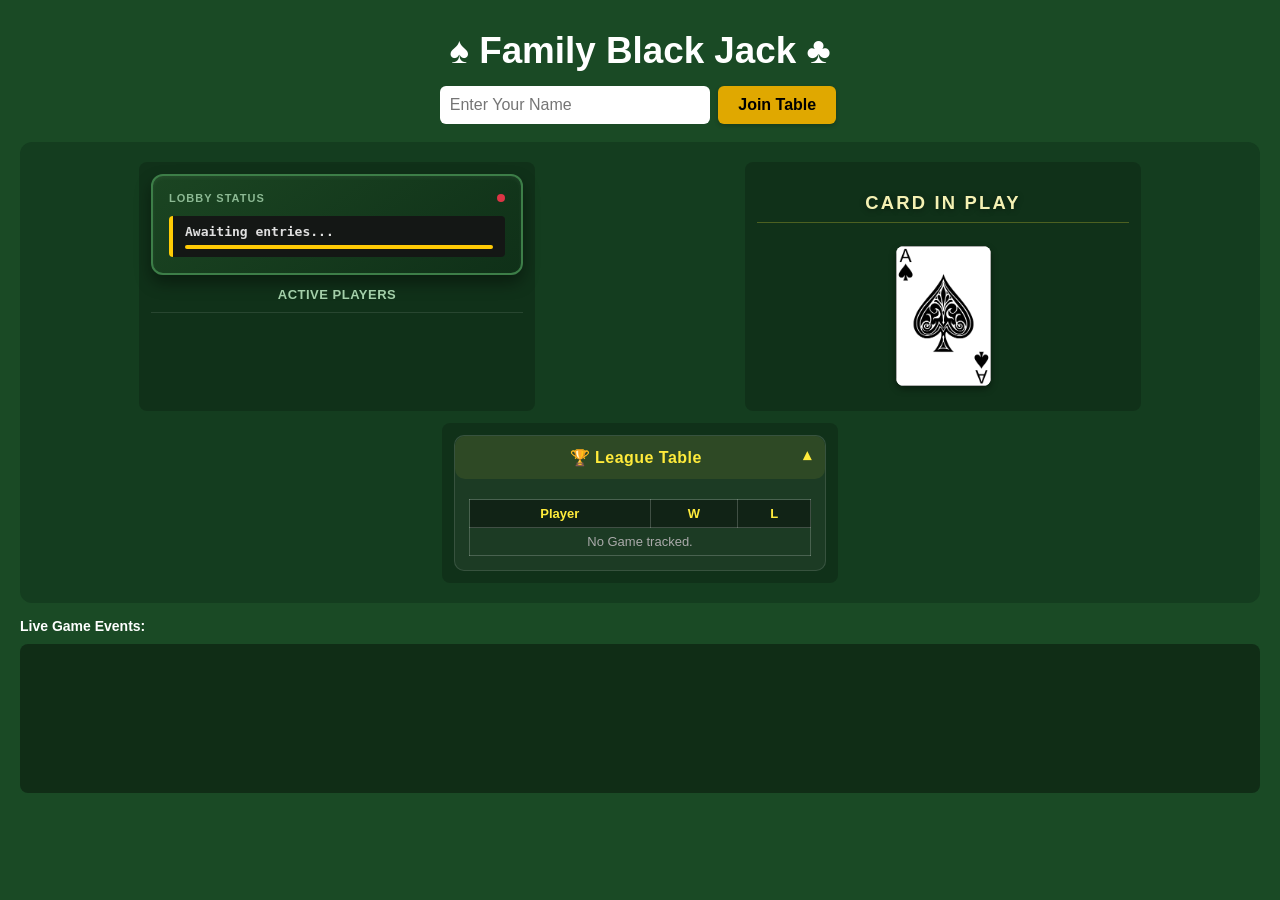
==== templates/index.html @ e38b6d1d "continuous demo mode" ====
<!DOCTYPE html>
<html lang="en">
<head>
    <meta charset="UTF-8">
    <meta name="viewport" content="width=device-width, initial-scale=1.0, maximum-scale=1.0, user-select=no">
    <title>Family Blackjack Multiplayer</title>
    
    <script src="/static/js/socket.io.min.js"></script>
    
    <link rel="stylesheet" href="/static/css/style.css">
    <style>
        body.not-joined button {
            display: none !important;
        }
        body.not-joined #setup-panel button {
            display: inline-block !important;
        }
        body.not-joined .hand-panel {
            display: none !important;
        }
    </style>
</head>
<body class="not-joined">

    <div id="toast-notification"></div>

    <h1>♠ Family Black Jack ♣
        <button id="logout-btn" onclick="logout()" style="display:none; font-size:12px; float:right; background:#b02a37; color:white; border:none; border-radius:4px; padding:6px 12px; cursor:pointer;">Logout</button>
        <button id="reset-btn" onclick="resetGame()" style="display:none; font-size:12px; float:right; background:#b02a37; color:white; border:none; border-radius:4px; padding:6px 12px; cursor:pointer;">Stop Game</button>
    </h1>
    
    <div id="setup-panel">
        <input type="text" id="username" placeholder="Enter Your Name">
        <button onclick="joinGame()">Join Table</button>
    </div>

    <div id="ace-modal" class="generic-modal">
        <div class="modal-content">
            <h2 style="color: #ffeb3b; margin-top: 0; font-size: 1.4rem;">🔮 Ace Played! Choose Suit:</h2>
            <button onclick="selectAceSuit('Hearts')" style="background:#d9534f; color:white;">♥ Hearts</button>
            <button onclick="selectAceSuit('Diamonds')" style="background:#f0ad4e; color:white;">♦ Diamonds</button>
            <button onclick="selectAceSuit('Clubs')" style="background:#292b2c; color:white;">♣ Clubs</button>
            <button onclick="selectAceSuit('Spades')" style="background:#0275d8; color:white;">♠ Spades</button>
        </div>
    </div>

    <div id="game-over-modal" class="generic-modal">
        <div class="modal-content" style="border-color: #e0a800;">
            <h1 style="color: #ffeb3b; margin-top: 0; font-size: 24px;">🏆 MATCH OVER! 🏆</h1>
            <p id="game-over-text" style="font-size: 16px; margin: 15px 0; font-weight: bold;"></p>
            <button onclick="closeGameOverModal()" style="width:100%;">Back to Game!</button>
        </div>
    </div>

    <div id="personal-penalty-alert">
        <h3 style="margin: 0 0 5px 0;">🚨 INCOMING PENALTY ATTACK! 🚨</h3>
        <p id="penalty-alert-text" style="font-size: 15px; margin: 0;"></p>
    </div>

    <div id="table">
        <div class="table-panel">
    <div class="status-dashboard">
        <div class="status-row">
            <span style="font-size: 11px; text-transform: uppercase; letter-spacing: 1px; color: #8cb993; font-weight: bold;">Lobby Status</span>
            <span id="game-status-dot" style="width: 8px; height: 8px; background: #dc3545; border-radius: 50%; display: inline-block;"></span>
        </div>
        
        <div id="turn-badge-container" class="turn-badge">
            <div style="display: flex; justify-content: space-between; font-weight: bold;">
                <span id="turn-message">Awaiting entries...</span>
            </div>
            <div class="timer-track">
                <div id="turn-timer" class="timer-bar" style="width: 100%;"></div>
            </div>
        </div>

        <div id="battle-strike-banner" class="battle-banner">
            <span class="ammo-count" id="battle-ammo-value">+0</span>
            <div>
                <div style="text-transform: uppercase; font-size: 10px; letter-spacing: 0.5px; opacity: 0.8;">Active Strike Damage Stack</div>
                <div id="battle-type-text" style="font-size: 12px;">Defend immediately!</div>
            </div>
        </div>
    </div>
    
    <h4 style="margin: 10px 0 6px 0; font-size: 13px; text-transform: uppercase; letter-spacing: 0.5px; color: #a3cfa9;">Active Players</h4>
    <div id="player-list-box"></div>
    
    <div class="lobby-actions" id="lobby-controls">
        <button onclick="startGame()" style="width: 100%; margin: 4px 0;">Start Game</button>
        <button onclick="startDemo()" id="start-demo-btn" style="width: 100%; margin: 4px 0; background: #17a2b8; color: white;">🤖 Demo 🤖</button>
        <button onclick="stopDemo()" id="stop-demo-btn" style="width: 100%; margin: 4px 0; background: #fd7e14; color: white; display: none;">🤖 Finish Demo 🤖</button>
    </div>
</div>

        <div class="table-panel">
            <h3 class="panel-heading">Card in Play</h3>
            <div class="discard-wrapper">
                <div id="top-card" class="card image-card">
                    <img class="card-img" src="/static/images/ace_of_spades.png" class="card-img" alt="Top Card">
                </div>
            </div>
            <p id="active-suit-indicator" style="font-weight: bold; margin-top: 5px; color: #ffeb3b; font-size: 14px;"></p>
        </div>

        <div class="table-panel hand-panel">
            <h3 class="panel-heading" style="margin: 5px 0;">Your Hand</h3>
            
            <div style="margin-bottom: 8px;">
                <button type="button" onclick="organizeHand('shuffle')" style="background: #4a544c; color: white; padding: 6px 12px; font-size: 12px; margin: 2px;">🎲 Randomise Hand</button>
                <button type="button" onclick="organizeHand('sort')" style="background: #2b5c8f; color: white; padding: 6px 12px; font-size: 12px; margin: 2px;">📊 Sort Hand</button>
            </div>

            <div id="my-hand"></div>
            
            <div style="margin-top: 5px;">
                <button onclick="playSelected()" id="play-btn" disabled>Play Card(s)</button>
                <button onclick="drawOrResolve()" id="action-draw-btn">Draw Card</button>
            </div>
            
            <div id="queen-actions" style="display:none; margin-top: 12px; background: rgba(0,0,0,0.2); padding: 8px; border-radius: 6px;">
                <p style="color: #ffeb3b; font-weight: bold; margin: 0 0 5px 0; font-size: 14px;">👑 Queen Cascade Dump Suit:</p>
                <button onclick="cascade('Hearts')" style="padding: 6px 12px; font-size: 13px;">♥</button>
                <button onclick="cascade('Diamonds')" style="padding: 6px 12px; font-size: 13px;">♦</button>
                <button onclick="cascade('Clubs')" style="padding: 6px 12px; font-size: 13px;">♣</button>
                <button onclick="cascade('Spades')" style="padding: 6px 12px; font-size: 13px;">♠</button>
            </div>
        </div>

        <div class="table-panel">
            <details class="league-details" open>
                <summary>🏆 League Table</summary>
                <div class="league-content">
                    <table class="league-table">
                        <thead>
                            <tr><th>Player</th><th>W</th><th>L</th></tr>
                        </thead>
                        <tbody id="league-rows">
                            <tr><td colspan="3" style="color: #aaa;">No Game tracked.</td></tr>
                        </tbody>
                    </table>
                </div>
            </details>
        </div>
    </div>

    <h4 style="text-align: left; margin: 15px 0 5px 0; font-size: 14px;">Live Game Events:</h4>
    <div id="game-log-box"></div>

    <script src="/static/js/game.js"></script>
</body>
</html>
---- static/css/style.css ----
/* Base Setup & Mobile-First Reset */
body { 
    font-family: 'Segoe UI', -apple-system, BlinkMacSystemFont, sans-serif; 
    background: #1a4a25; 
    color: white; 
    text-align: center; 
    margin: 0; 
    padding: 8px; 
    box-sizing: border-box;
    transition: transform 0.1s ease, background-color 0.3s ease;
}

/* The Magic Haptic Wobble Screen Shake Layer Effect */
.wobble-effect {
    animation: screenShake 0.4s ease-in-out;
    background-color: #3a1515 !important;
}

@keyframes screenShake {
    0% { transform: translate(0, 0) rotate(0deg); }
    15% { transform: translate(-6px, 4px) rotate(-1.5deg); }
    30% { transform: translate(5px, -3px) rotate(1.5deg); }
    45% { transform: translate(-4px, -2px) rotate(-1deg); }
    60% { transform: translate(4px, 3px) rotate(1deg); }
    75% { transform: translate(-2px, 1px) rotate(-0.5deg); }
    90% { transform: translate(2px, -1px) rotate(0.5deg); }
    100% { transform: translate(0, 0) rotate(0deg); }
}

h1 { font-size: 1.8rem; margin: 10px 0; }

#table { 
    display: flex; 
    flex-direction: column;
    flex-wrap: wrap;
    gap: 12px;
    margin: 10px 0; 
    background: #143d1f; 
    padding: 12px; 
    border-radius: 12px; 
}

.table-panel { 
    background: rgba(0,0,0,0.2); 
    padding: 12px; 
    border-radius: 8px; 
    width: 100%;
    box-sizing: border-box;
}

.hand-panel {
    width: 100%;
}

/* Player Rows & Nudges */
.player-row {
    display: flex;
    flex-direction: column;
    background: rgba(0, 0, 0, 0.15);
    margin: 6px 0;
    padding: 8px;
    border-radius: 6px;
    border-left: 4px solid transparent;
}
.player-row.active-turn { border-left-color: #ffeb3b; }
.player-meta { display: flex; justify-content: space-between; align-items: center; font-size: 14px; }
.nudge-tray { display: flex; gap: 6px; margin-top: 6px; background: rgba(0,0,0,0.2); padding: 4px; border-radius: 4px; justify-content: flex-start; }
.nudge-btn { background: transparent !important; box-shadow: none !important; padding: 2px 6px !important; margin: 0 !important; font-size: 16px !important; opacity: 0.8; transition: transform 0.1s ease; }
.nudge-btn:hover { transform: scale(1.3); opacity: 1; }

/* Player Avatars */
.player-avatar {
    font-size: 20px;
    vertical-align: middle;
    margin-right: 6px;
    display: inline-block;
    transition: transform 0.2s ease, filter 0.2s ease;
}
.player-avatar[onclick]:hover {
    transform: scale(1.3) rotate(8deg);
    filter: drop-shadow(0 0 5px rgba(255, 235, 59, 0.8));
}
.avatar-grid {
    display: grid;
    grid-template-columns: repeat(5, 1fr);
    gap: 10px;
    margin: 15px 0;
    padding: 5px;
}
.avatar-option {
    font-size: 32px;
    cursor: pointer;
    transition: transform 0.2s, background 0.2s;
    background: rgba(255, 255, 255, 0.05);
    border-radius: 8px;
    padding: 6px;
    text-align: center;
}
.avatar-option:hover {
    transform: scale(1.15);
    background: rgba(255, 255, 255, 0.2);
    box-shadow: 0 4px 8px rgba(0,0,0,0.3);
}

/* Spectator Hand View */
.spectator-hand-tray {
    flex-wrap: wrap;
    gap: 4px;
    margin-top: 8px;
    padding-top: 8px;
    border-top: 1px dashed rgba(255, 255, 255, 0.2);
}
.mini-card {
    background: white;
    color: black;
    border-radius: 4px;
    padding: 2px 4px;
    font-size: 11px;
    font-weight: 800;
    box-shadow: 0 1px 3px rgba(0,0,0,0.5);
}
.mini-card.red { color: #d9534f; }

/* 🃏 PLAYING CARD GRID LAYOUT ENGINE 🃏 */
.card { 
    display: inline-block; 
    position: relative; 
    width: 75px;
    height: 110px;
    background: white; 
    color: black; 
    border-radius: 8px; 
    margin: 3px;
    box-sizing: border-box;
    box-shadow: 0 3px 7px rgba(0,0,0,0.4);
    cursor: pointer; 
    flex-shrink: 0;
    
    /* Explicitly prefixed user-select engine properties */
    -webkit-user-select: none;  /* Mobile Safari / Chrome Webview */
    -moz-user-select: none;     /* Legacy Firefox */
    -ms-user-select: none;      /* IE/Edge Legacy */
    user-select: none;          /* Standard Modern CSS Engine Spec */
    
    display: inline-grid;
    grid-template-columns: 22px 1fr 22px;
    grid-template-rows: 24px 1fr 24px;
}

.card.image-card {
    display: inline-block;
    background: white;
    
}

.card-img {
    width: 100%;
    height: 100%;
    border-radius: 8px;
    display: block;
}

.card .pip-tl {
    grid-column: 1;
    grid-row: 1;
    text-align: center;
    font-size: 13px;
    font-weight: 800;
    line-height: 1.1;
    padding-top: 3px;
    padding-left: 2px;
}
.card .pip-br {
    grid-column: 3;
    grid-row: 3;
    text-align: center;
    font-size: 13px;
    font-weight: 800;
    line-height: 1.1;
    transform: rotate(180deg);
    padding-top: 3px;
    padding-left: 2px;
}
.card .suit-center {
    grid-column: 2;
    grid-row: 2;
    display: flex;
    align-items: center;
    justify-content: center;
    font-size: 28px;
}

.card.selected { 
    border-color: #ffeb3b; 
    background: #fffde7; 
    transform: translateY(-12px); 
}
.red { color: #d9534f; }

/* Selection Badges */
.badge { 
    display: none; 
    position: absolute; 
    top: -10px; 
    right: -10px; 
    background: #ffeb3b; 
    color: black; 
    border-radius: 50%; 
    width: 22px; 
    height: 22px; 
    font-size: 13px; 
    line-height: 22px; 
    text-align: center; 
    font-weight: bold;
    box-shadow: 0 2px 5px rgba(0,0,0,0.4); 
    z-index: 10;
}
.card.selected .badge { display: block; }

/* Table Discard Frame Scaling */
.discard-wrapper {
    display: flex;
    justify-content: center;
    align-items: center;
    padding: 10px 0;
}
.discard-wrapper .card {
    width: 95px;
    height: 140px;
    grid-template-columns: 26px 1fr 26px;
    grid-template-rows: 28px 1fr 28px;
    cursor: default;
}
.discard-wrapper .card .pip-tl, .discard-wrapper .card .pip-br { font-size: 16px; }
.discard-wrapper .card .suit-center { font-size: 38px; }

/* Buttons & Inputs */
.panel-heading {
    font-size: 1.15rem;
    letter-spacing: 0.12em;
    text-transform: uppercase;
    color: #f4f1b3;
    text-shadow: 0 1px 6px rgba(0,0,0,0.45);
    border-bottom: 1px solid rgba(255,235,59,0.25);
    padding-bottom: 8px;
    margin-bottom: 10px;
}

button { 
    background: #e0a800; 
    border: none; 
    padding: 12px 18px; 
    font-size: 15px; 
    font-weight: bold; 
    border-radius: 6px; 
    cursor: pointer; 
    margin: 4px; 
    color: black;
    box-shadow: 0 2px 4px rgba(0,0,0,0.2);
    -webkit-tap-highlight-color: transparent;
}
button:hover:not(:disabled) { background: #ffc107; }
button:disabled { background: #4a544c !important; color: #888 !important; cursor: not-allowed; opacity: 0.6; box-shadow: none; }

/* Joker Customization */
#joker-btn {
    background: #9c27b0;
    color: white;
}
#joker-btn:hover:not(:disabled) {
    background: #ba68c8;
}
#joker-btn:disabled {
    background: #4a544c !important;
}

.joker-flash {
    animation: jokerScreen 1s ease-in-out 1;
}
@keyframes jokerScreen {
    0% { box-shadow: none; }
    20% { box-shadow: inset 0 0 80px rgba(156, 39, 176, 0.6); }
    100% { box-shadow: none; }
}

#setup-panel input { padding: 10px; font-size: 16px; border-radius: 6px; border: none; width: 70%; max-width: 250px; margin-bottom: 8px; }

/* Hand Container Scrolling Tray */
#hand-container { margin-top: 15px; padding: 12px; background: rgba(0,0,0,0.3); border-radius: 12px; border: 1px solid rgba(255,255,255,0.1); }
#my-hand { display: flex; overflow-x: auto; overflow-y: hidden; padding: 21px 5px; gap: 2px; justify-content: flex-start; scroll-behavior: smooth; -webkit-overflow-scrolling: touch; }
#my-hand::-webkit-scrollbar { height: 6px; }
#my-hand::-webkit-scrollbar-track { background: rgba(0,0,0,0.1); border-radius: 10px;}
#my-hand::-webkit-scrollbar-thumb { background: rgba(255,255,255,0.2); border-radius: 10px; }

.lobby-actions { margin-top: 10px; border-top: 1px solid rgba(255,255,255,0.1); padding-top: 10px; }
.last-card-warning { color: #ff3b30; font-weight: bold; animation: blinker 1s linear infinite; }
@keyframes blinker { 50% { opacity: 0; } }

/* Last-card icon next to player names */
.last-card-icon {
    display: inline-block;
    margin-left: 8px;
    background: #ff3b30;
    color: white;
    padding: 3px 6px;
    border-radius: 12px;
    font-weight: 900;
    font-size: 12px;
    line-height: 1;
    box-shadow: 0 2px 6px rgba(0,0,0,0.4);
    animation: lastPulse 1s ease-in-out infinite;
}

@keyframes lastPulse {
    0% { transform: scale(1); opacity: 1; }
    50% { transform: scale(1.12); opacity: 0.4; }
    100% { transform: scale(1); opacity: 1; }
}

/* Penalty visual indicators */
.penalty-indicator {
    display: inline-block;
    margin-left: 8px;
    background: linear-gradient(90deg,#ff7043,#d32f2f);
    color: white;
    padding: 4px 8px;
    border-radius: 12px;
    font-weight: 800;
    font-size: 12px;
    box-shadow: 0 4px 12px rgba(211,47,47,0.35), inset 0 -2px 6px rgba(0,0,0,0.2);
    animation: penaltyPulse 1s ease-in-out infinite;
}

@keyframes penaltyPulse {
    0% { transform: translateY(0) scale(1); opacity: 1; }
    50% { transform: translateY(-3px) scale(1.05); opacity: 0.6; }
    100% { transform: translateY(0) scale(1); opacity: 1; }
}

.player-row.penalty-target {
    border-left-color: #ff5252 !important;
    box-shadow: 0 4px 18px rgba(255,82,82,0.12);
    background: linear-gradient(90deg, rgba(255,82,82,0.03), rgba(0,0,0,0.12));
}

/* Brief screen flash when you receive a penalty */
.penalty-flash {
    animation: penaltyScreen 0.9s ease-in-out 1;
}

.league-details {
    background: rgba(255,255,255,0.05);
    border: 1px solid rgba(255,255,255,0.12);
    border-radius: 10px;
    padding: 0;
}

.league-details summary {
    list-style: none;
    cursor: pointer;
    padding: 12px 14px;
    font-size: 1rem;
    font-weight: 800;
    letter-spacing: 0.03em;
    background: rgba(255,235,59,0.08);
    color: #ffeb3b;
    border-radius: 10px;
    margin: 0;
}

.league-details summary::-webkit-details-marker {
    display: none;
}

.league-details summary::after {
    content: '▾';
    float: right;
    transition: transform 0.2s ease;
}

.league-details[open] summary::after {
    transform: rotate(180deg);
}

.league-content {
    padding: 12px 14px 14px;
}

.league-details:not([open]) .league-content {
    display: none;
}
@keyframes penaltyScreen {
    0% { box-shadow: none; }
    20% { box-shadow: inset 0 0 60px rgba(255,82,82,0.22); }
    100% { box-shadow: none; }
}

/* Flash animation when receiving cards */
.hand-receive-flash {
    animation: receiveFlash 0.9s ease-in-out 1;
}
@keyframes receiveFlash {
    0% { box-shadow: none; transform: translateY(0); }
    30% { box-shadow: 0 0 30px rgba(0,200,255,0.12) inset; transform: translateY(-6px); }
    100% { box-shadow: none; transform: translateY(0); }
}

/* Floating mini-card animation for received cards */
.floating-card {
    position: fixed;
    width: 44px;
    height: 64px;
    background: white;
    color: black;
    border-radius: 6px;
    box-shadow: 0 6px 18px rgba(0,0,0,0.35);
    display: flex;
    align-items: center;
    justify-content: center;
    font-weight: 800;
    z-index: 3000;
    transform-origin: center center;
    transition: transform 700ms cubic-bezier(.2,.9,.2,1), opacity 700ms ease-in;
}
.floating-card.small { width: 36px; height: 52px; font-size: 12px; }
.floating-card.fade-out { opacity: 0; }
.floating-count {
    position: absolute;
    bottom: -10px;
    right: -8px;
    background: rgba(0,0,0,0.8);
    color: #fff;
    padding: 2px 6px;
    border-radius: 10px;
    font-size: 11px;
    font-weight: 900;
}

#personal-penalty-alert { display: none; background: #7c1515; border: 2px dashed #ff3b30; border-radius: 10px; padding: 12px; margin: 10px auto; max-width: 600px; }
#game-log-box { background: rgba(0,0,0,0.4); text-align: left; max-width: 100%; margin: 10px auto; padding: 12px; border-radius: 8px; height: 90px; overflow-y: auto; font-family: monospace; font-size: 12px; }

/* Modals & Overlays */
.generic-modal { display: none; position: fixed; top: 0; left: 0; width: 100%; height: 100%; background: rgba(0,0,0,0.85); z-index: 1000; justify-content: center; align-items: center; padding: 15px; box-sizing: border-box; }
.modal-content { background: #143d1f; border: 3px solid #ffeb3b; padding: 20px; border-radius: 12px; text-align: center; box-shadow: 0 5px 15px rgba(0,0,0,0.5); max-width: 400px; width: 100%; }

#toast-notification { visibility: hidden; min-width: 250px; background-color: #7c1515; color: #fff; text-align: center; border: 2px solid #ff3b30; border-radius: 8px; padding: 12px; position: fixed; z-index: 2000; left: 50%; top: -50px; transform: translateX(-50%); font-weight: bold; box-shadow: 0 4px 12px rgba(0,0,0,0.5); opacity: 0; transition: opacity 0.3s, top 0.3s; width: 80%; max-width: 340px; }
#toast-notification.show { visibility: visible; opacity: 1; top: 15px; }

.league-table { width: 100%; border-collapse: collapse; margin-top: 8px; font-size: 13px; }
.league-table th, .league-table td { border: 1px solid rgba(255,255,255,0.2); padding: 6px; text-align: center; }
.league-table th { background: rgba(0,0,0,0.4); color: #ffeb3b; }

/* Desktop Responsiveness */
@media (min-width: 768px) {
    body { padding: 20px; }
    h1 { font-size: 2.3rem; }
    #table { flex-direction: row; justify-content: space-around; padding: 20px; }
    .table-panel { width: 33%; min-width: 260px; }
    .hand-panel { width: 100%; min-width: auto; order: 4; }
    #my-hand { justify-content: center; overflow-x: visible; flex-wrap: wrap; }
    button { padding: 10px 20px; font-size: 16px; }
    #game-log-box { height: 125px; }
}

/* --- PREMIUM MATCH STATUS COMPONENT --- */
.status-dashboard {
    background: linear-gradient(145deg, #1b4522, #0f3018);
    border: 2px solid #3d7e48;
    box-shadow: inset 0 2px 4px rgba(255,255,255,0.05), 0 8px 16px rgba(0,0,0,0.4);
    border-radius: 12px;
    padding: 16px;
    margin-bottom: 12px;
    text-align: left;
}

.status-row {
    display: flex;
    justify-content: space-between;
    align-items: center;
    margin-bottom: 12px;
}

.turn-badge {
    background: #141715;
    border-left: 4px solid #ffcb05;
    padding: 8px 12px;
    border-radius: 4px;
    font-size: 13px;
    font-family: monospace;
    color: #e0e0e0;
    width: 100%;
    box-sizing: border-box;
}

.turn-badge.my-turn {
    border-left-color: #00ff66;
    background: linear-gradient(90deg, #102a18, #141715);
    box-shadow: 0 0 10px rgba(0, 255, 102, 0.2);
}

/* Battle Alert Banner for Stacking Penalties */
.battle-banner {
    display: none;
    background: linear-gradient(45deg, #7a1515, #b71c1c);
    border: 1px solid #ff5252;
    border-radius: 6px;
    padding: 10px;
    color: white;
    font-weight: bold;
    font-size: 13px;
    align-items: center;
    gap: 10px;
    margin-top: 8px;
    box-shadow: 0 4px 10px rgba(183, 28, 28, 0.4);
    animation: pulseGlow 1.5s infinite alternate;
}

#active-suit-indicator {
    display: none; /* Hidden by default; shown only when game is started */
}

@keyframes pulseGlow {
    0% { box-shadow: 0 4px 10px rgba(183, 28, 28, 0.3); }
    100% { box-shadow: 0 4px 18px rgba(255, 82, 82, 0.6); }
}

.battle-banner .ammo-count {
    background: #ffffff;
    color: #b71c1c;
    border-radius: 4px;
    padding: 2px 8px;
    font-size: 16px;
    font-weight: 900;
}

/* Subtle Animated Turn Timer bar placeholder */
.timer-track {
    width: 100%;
    background: rgba(255,255,255,0.1);
    height: 4px;
    border-radius: 2px;
    margin-top: 6px;
    overflow: hidden;
}
.timer-bar {
    width: 100%;
    height: 100%;
    background: #ffcb05;
    transition: width 0.3s ease;
}
.turn-badge.my-turn .timer-bar {
    background: #00ff66;
}

/* Fun Awards Panel Animations */
@keyframes awardPopIn {
    0% {
        opacity: 0;
        transform: translateY(20px) scale(0.9);
    }
    100% {
        opacity: 1;
        transform: translateY(0) scale(1);
    }
}

.awards-section {
    /* Main panel pops in first */
    animation: awardPopIn 0.6s cubic-bezier(0.175, 0.885, 0.32, 1.275) forwards;
    box-shadow: 0 4px 15px rgba(0, 0, 0, 0.25);
    border: 1px solid rgba(255, 215, 0, 0.4); /* subtle gold border */
}

/* Ensure the child div elements start hidden for the staggered animation */
.awards-section > div {
    opacity: 0;
    animation: awardPopIn 0.5s ease-out forwards;
}

/* Stagger the entrance of each individual award line */
.awards-section > div:nth-child(2) { animation-delay: 0.3s; }
.awards-section > div:nth-child(3) { animation-delay: 0.6s; }
.awards-section > div:nth-child(4) { animation-delay: 0.9s; }
.awards-section > div:nth-child(5) { animation-delay: 1.2s; }
.awards-section > div:nth-child(6) { animation-delay: 1.5s; }
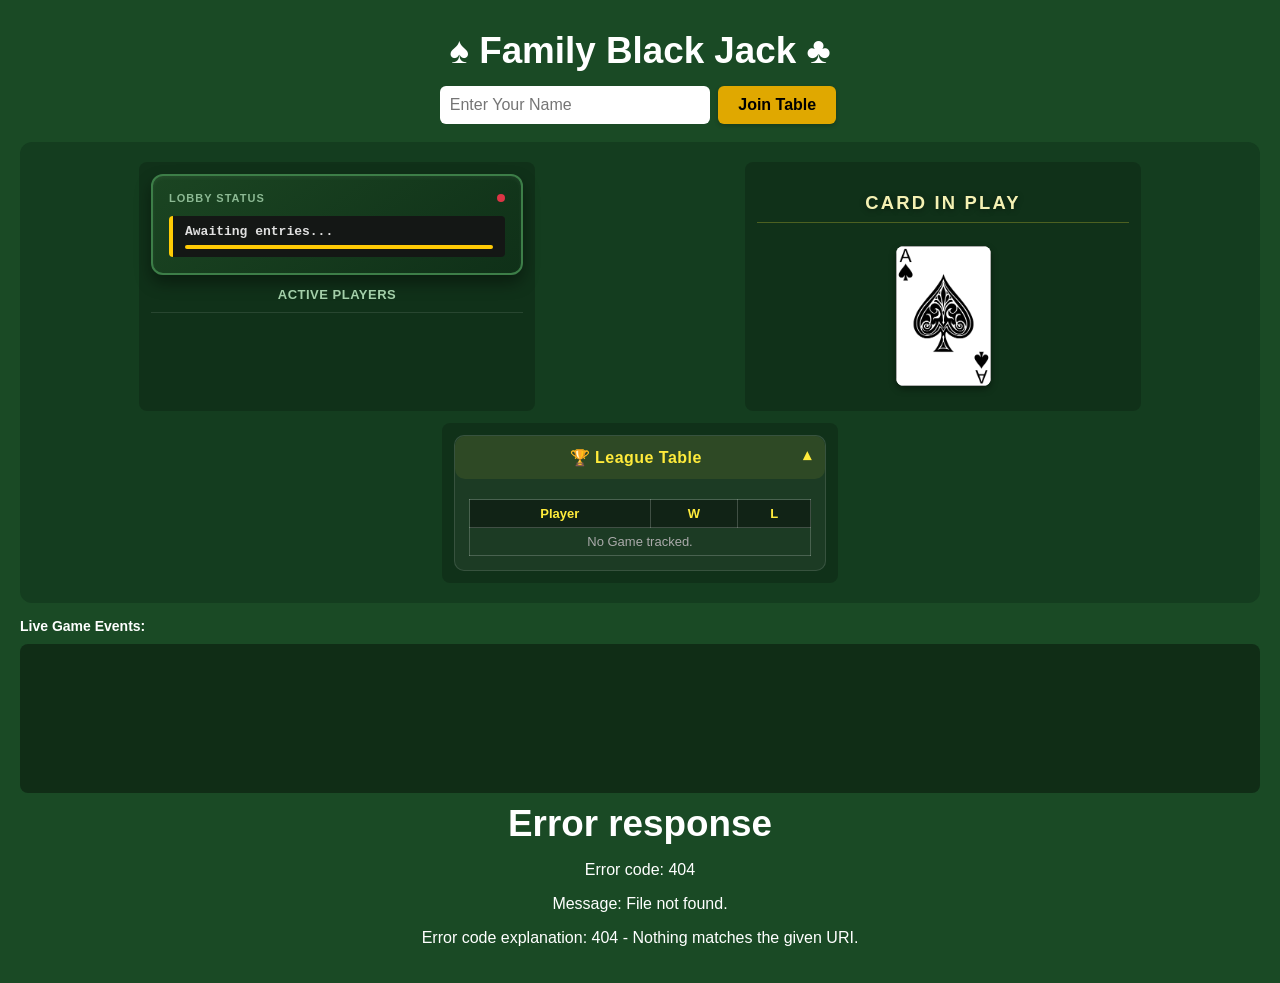
==== commit 45794e1f: "Refactor html templates" ====
--- a/templates/index.html
+++ b/templates/index.html
@@ -25,34 +25,16 @@
     <div id="toast-notification"></div>
 
     <h1>♠ Family Black Jack ♣
-        <button id="logout-btn" onclick="logout()" style="display:none; font-size:12px; float:right; background:#b02a37; color:white; border:none; border-radius:4px; padding:6px 12px; cursor:pointer;">Logout</button>
-        <button id="reset-btn" onclick="resetGame()" style="display:none; font-size:12px; float:right; background:#b02a37; color:white; border:none; border-radius:4px; padding:6px 12px; cursor:pointer;">Stop Game</button>
+        <button id="logout-btn" style="display:none; font-size:12px; float:right; background:#b02a37; color:white; border:none; border-radius:4px; padding:6px 12px; cursor:pointer;">Logout</button>
+        <button id="reset-btn" style="display:none; font-size:12px; float:right; background:#b02a37; color:white; border:none; border-radius:4px; padding:6px 12px; cursor:pointer;">Stop Game</button>
     </h1>
     
     <div id="setup-panel">
         <input type="text" id="username" placeholder="Enter Your Name">
-        <button onclick="joinGame()">Join Table</button>
+        <button id="join-btn">Join Table</button>
     </div>
 
-    <div id="ace-modal" class="generic-modal">
-        <div class="modal-content">
-            <h2 style="color: #ffeb3b; margin-top: 0; font-size: 1.4rem;">🔮 Ace Played! Choose Suit:</h2>
-            <button onclick="selectAceSuit('Hearts')" style="background:#d9534f; color:white;">♥ Hearts</button>
-            <button onclick="selectAceSuit('Diamonds')" style="background:#f0ad4e; color:white;">♦ Diamonds</button>
-            <button onclick="selectAceSuit('Clubs')" style="background:#292b2c; color:white;">♣ Clubs</button>
-            <button onclick="selectAceSuit('Spades')" style="background:#0275d8; color:white;">♠ Spades</button>
-        </div>
-    </div>
-
-    <div id="game-over-modal" class="generic-modal">
-        <div class="modal-content" style="border-color: #e0a800;">
-            <h1 style="color: #ffeb3b; margin-top: 0; font-size: 24px;">🏆 MATCH OVER! 🏆</h1>
-            <p id="game-over-text" style="font-size: 16px; margin: 15px 0; font-weight: bold;"></p>
-            <button onclick="closeGameOverModal()" style="width:100%;">Back to Game!</button>
-        </div>
-    </div>
-
-    <div id="personal-penalty-alert">
+    <div id="personal-penalty-alert" style="display:none;">
         <h3 style="margin: 0 0 5px 0;">🚨 INCOMING PENALTY ATTACK! 🚨</h3>
         <p id="penalty-alert-text" style="font-size: 15px; margin: 0;"></p>
     </div>
@@ -87,9 +69,10 @@
     <div id="player-list-box"></div>
     
     <div class="lobby-actions" id="lobby-controls">
-        <button onclick="startGame()" style="width: 100%; margin: 4px 0;">Start Game</button>
-        <button onclick="startDemo()" id="start-demo-btn" style="width: 100%; margin: 4px 0; background: #17a2b8; color: white;">🤖 Demo 🤖</button>
-        <button onclick="stopDemo()" id="stop-demo-btn" style="width: 100%; margin: 4px 0; background: #fd7e14; color: white; display: none;">🤖 Finish Demo 🤖</button>
+        <button id="start-game-btn" style="width: 100%; margin: 4px 0;">Start Game</button>
+        <button id="shuffle-players-btn" style="width: 100%; margin: 4px 0; background: #6f42c1; color: white;">🔀 Shuffle Players 🔀</button>
+        <button id="start-demo-btn" style="width: 100%; margin: 4px 0; background: #17a2b8; color: white;">🤖 Demo 🤖</button>
+        <button id="stop-demo-btn" style="width: 100%; margin: 4px 0; background: #fd7e14; color: white; display: none;">🤖 Finish Demo 🤖</button>
     </div>
 </div>
 
@@ -107,23 +90,23 @@
             <h3 class="panel-heading" style="margin: 5px 0;">Your Hand</h3>
             
             <div style="margin-bottom: 8px;">
-                <button type="button" onclick="organizeHand('shuffle')" style="background: #4a544c; color: white; padding: 6px 12px; font-size: 12px; margin: 2px;">🎲 Randomise Hand</button>
-                <button type="button" onclick="organizeHand('sort')" style="background: #2b5c8f; color: white; padding: 6px 12px; font-size: 12px; margin: 2px;">📊 Sort Hand</button>
+                <button id="shuffle-hand-btn" type="button" style="background: #4a544c; color: white; padding: 6px 12px; font-size: 12px; margin: 2px;">🎲 Randomise Hand</button>
+                <button id="sort-hand-btn" type="button" style="background: #2b5c8f; color: white; padding: 6px 12px; font-size: 12px; margin: 2px;">📊 Sort Hand</button>
             </div>
 
             <div id="my-hand"></div>
             
             <div style="margin-top: 5px;">
-                <button onclick="playSelected()" id="play-btn" disabled>Play Card(s)</button>
-                <button onclick="drawOrResolve()" id="action-draw-btn">Draw Card</button>
+                <button id="play-btn" disabled>Play Card(s)</button>
+                <button id="action-draw-btn">Draw Card</button>
             </div>
             
             <div id="queen-actions" style="display:none; margin-top: 12px; background: rgba(0,0,0,0.2); padding: 8px; border-radius: 6px;">
                 <p style="color: #ffeb3b; font-weight: bold; margin: 0 0 5px 0; font-size: 14px;">👑 Queen Cascade Dump Suit:</p>
-                <button onclick="cascade('Hearts')" style="padding: 6px 12px; font-size: 13px;">♥</button>
-                <button onclick="cascade('Diamonds')" style="padding: 6px 12px; font-size: 13px;">♦</button>
-                <button onclick="cascade('Clubs')" style="padding: 6px 12px; font-size: 13px;">♣</button>
-                <button onclick="cascade('Spades')" style="padding: 6px 12px; font-size: 13px;">♠</button>
+                <button id="cascade-hearts-btn" style="padding: 6px 12px; font-size: 13px;">♥</button>
+                <button id="cascade-diamonds-btn" style="padding: 6px 12px; font-size: 13px;">♦</button>
+                <button id="cascade-clubs-btn" style="padding: 6px 12px; font-size: 13px;">♣</button>
+                <button id="cascade-spades-btn" style="padding: 6px 12px; font-size: 13px;">♠</button>
             </div>
         </div>
 
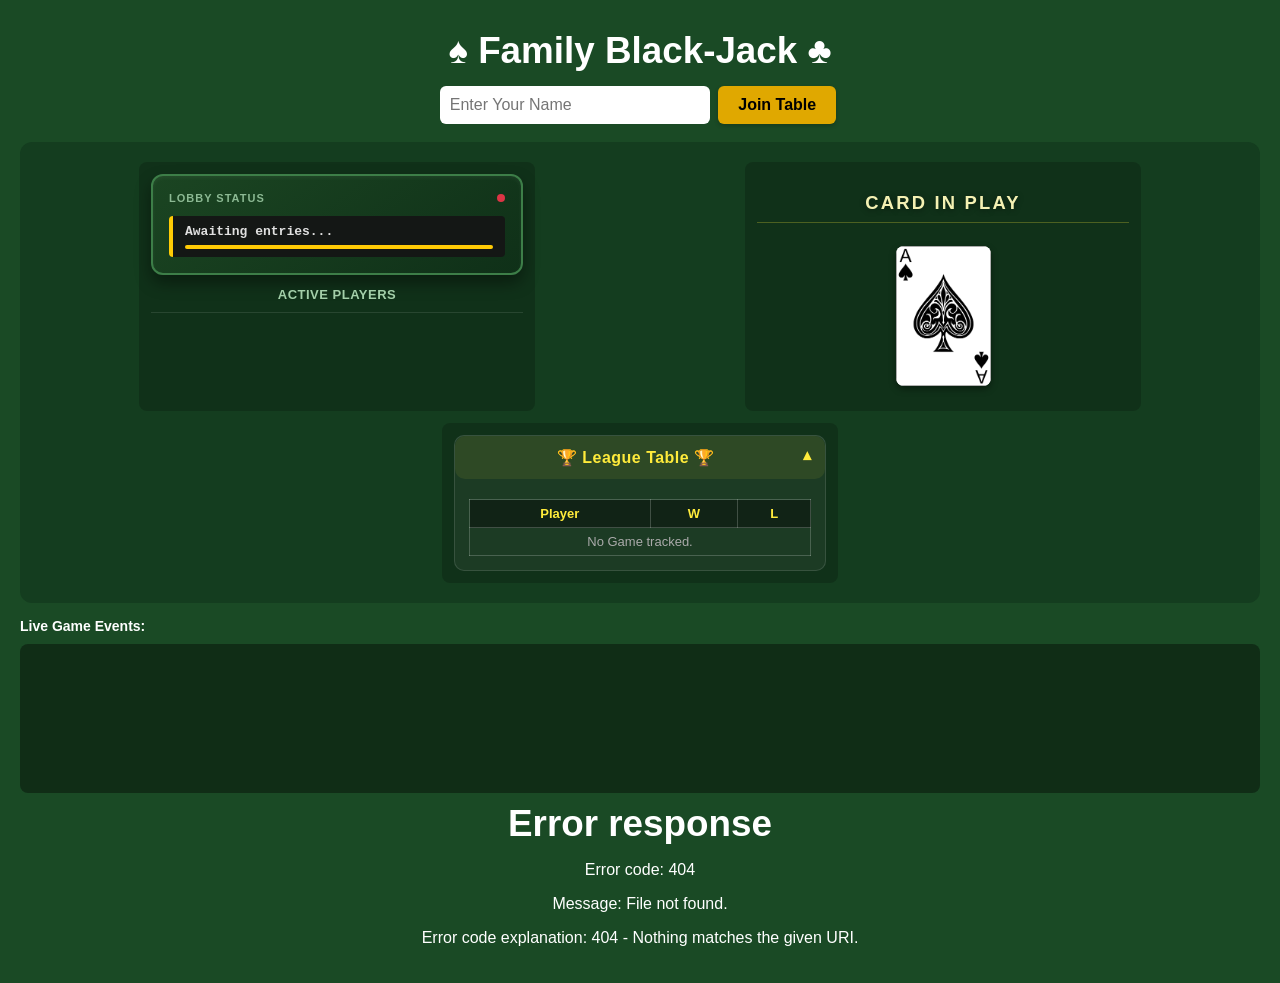
==== commit 2e927952: "Some edits" ====
--- a/templates/index.html
+++ b/templates/index.html
@@ -21,14 +21,16 @@
     </style>
 </head>
 <body class="not-joined">
-
+    <div>
+        <span id="red-game-buttons" style="width: 10%;">
+            <button id="logout-btn" class="btn-header" style="display:none;">Logout</button>
+            <button id="reset-btn" class="btn-header" style="display:none;">Stop Game</button>
+        </span>
+    </div>
     <div id="toast-notification"></div>
 
-    <h1>♠ Family Black Jack ♣
-        <button id="logout-btn" style="display:none; font-size:12px; float:right; background:#b02a37; color:white; border:none; border-radius:4px; padding:6px 12px; cursor:pointer;">Logout</button>
-        <button id="reset-btn" style="display:none; font-size:12px; float:right; background:#b02a37; color:white; border:none; border-radius:4px; padding:6px 12px; cursor:pointer;">Stop Game</button>
-    </h1>
-    
+    <h1>♠ Family Black-Jack ♣</h1>
+
     <div id="setup-panel">
         <input type="text" id="username" placeholder="Enter Your Name">
         <button id="join-btn">Join Table</button>
@@ -40,6 +42,7 @@
     </div>
 
     <div id="table">
+
         <div class="table-panel">
     <div class="status-dashboard">
         <div class="status-row">
@@ -69,10 +72,10 @@
     <div id="player-list-box"></div>
     
     <div class="lobby-actions" id="lobby-controls">
-        <button id="start-game-btn" style="width: 100%; margin: 4px 0;">Start Game</button>
-        <button id="shuffle-players-btn" style="width: 100%; margin: 4px 0; background: #6f42c1; color: white;">🔀 Shuffle Players 🔀</button>
-        <button id="start-demo-btn" style="width: 100%; margin: 4px 0; background: #17a2b8; color: white;">🤖 Demo 🤖</button>
-        <button id="stop-demo-btn" style="width: 100%; margin: 4px 0; background: #fd7e14; color: white; display: none;">🤖 Finish Demo 🤖</button>
+        <button id="start-game-btn" class="btn-lobby">Start Game</button>
+        <button id="shuffle-players-btn" class="btn-lobby btn-purple">🔀 Shuffle Players</button>
+        <button id="start-demo-btn" class="btn-lobby btn-info">🤖 Demo</button>
+        <button id="stop-demo-btn" class="btn-lobby btn-warning" style="display: none;">🤖 Finish Demo</button>
     </div>
 </div>
 
@@ -90,8 +93,8 @@
             <h3 class="panel-heading" style="margin: 5px 0;">Your Hand</h3>
             
             <div style="margin-bottom: 8px;">
-                <button id="shuffle-hand-btn" type="button" style="background: #4a544c; color: white; padding: 6px 12px; font-size: 12px; margin: 2px;">🎲 Randomise Hand</button>
-                <button id="sort-hand-btn" type="button" style="background: #2b5c8f; color: white; padding: 6px 12px; font-size: 12px; margin: 2px;">📊 Sort Hand</button>
+                <button id="shuffle-hand-btn" class="btn-action-small btn-dark-green" type="button">🎲 Randomise Hand</button>
+                <button id="sort-hand-btn" class="btn-action-small btn-blue" type="button">📊 Sort Hand</button>
             </div>
 
             <div id="my-hand"></div>
@@ -103,16 +106,16 @@
             
             <div id="queen-actions" style="display:none; margin-top: 12px; background: rgba(0,0,0,0.2); padding: 8px; border-radius: 6px;">
                 <p style="color: #ffeb3b; font-weight: bold; margin: 0 0 5px 0; font-size: 14px;">👑 Queen Cascade Dump Suit:</p>
-                <button id="cascade-hearts-btn" style="padding: 6px 12px; font-size: 13px;">♥</button>
-                <button id="cascade-diamonds-btn" style="padding: 6px 12px; font-size: 13px;">♦</button>
-                <button id="cascade-clubs-btn" style="padding: 6px 12px; font-size: 13px;">♣</button>
-                <button id="cascade-spades-btn" style="padding: 6px 12px; font-size: 13px;">♠</button>
+                <button id="cascade-hearts-btn" class="btn-cascade">♥</button>
+                <button id="cascade-diamonds-btn" class="btn-cascade">♦</button>
+                <button id="cascade-clubs-btn" class="btn-cascade">♣</button>
+                <button id="cascade-spades-btn" class="btn-cascade">♠</button>
             </div>
         </div>
-
+        
         <div class="table-panel">
             <details class="league-details" open>
-                <summary>🏆 League Table</summary>
+                <summary>🏆 League Table 🏆</summary>
                 <div class="league-content">
                     <table class="league-table">
                         <thead>
--- a/static/css/style.css
+++ b/static/css/style.css
@@ -76,9 +76,15 @@
     display: inline-block;
     transition: transform 0.2s ease, filter 0.2s ease;
 }
-.player-avatar[onclick]:hover {
+.interactive-avatar { cursor: pointer; }
+.interactive-avatar:hover {
     transform: scale(1.3) rotate(8deg);
     filter: drop-shadow(0 0 5px rgba(255, 235, 59, 0.8));
+}
+.removable-bot { cursor: pointer; }
+.removable-bot:hover {
+    transform: scale(1.3) rotate(-8deg);
+    filter: drop-shadow(0 0 5px rgba(220, 53, 69, 0.8));
 }
 .avatar-grid {
     display: grid;
@@ -262,6 +268,35 @@
 button:hover:not(:disabled) { background: #ffc107; }
 button:disabled { background: #4a544c !important; color: #888 !important; cursor: not-allowed; opacity: 0.6; box-shadow: none; }
 
+/* Standardized Button Classes */
+.btn-header { font-size: 12px; float: right; background-color: #dc3545; color: white; padding: 6px 12px; border-radius: 4px; margin-left: 10px; }
+.btn-header:hover:not(:disabled) { background-color: #c82333; }
+.btn-lobby { width: 51%; margin: 4px 0; border: 1px solid rgba(0,0,0,0.1); border-radius: 4px; padding: 8px; }
+.btn-purple { background-color: #6f42c1; color: white; }
+.btn-purple:hover:not(:disabled) { background-color: #5a32a3; }
+.btn-info { background-color: #17a2b8; color: white; }
+.btn-info:hover:not(:disabled) { background-color: #138496; }
+.btn-warning { background-color: #fd7e14; color: white; }
+.btn-warning:hover:not(:disabled) { background-color: #e86e10; }
+.btn-action-small { padding: 6px 12px; font-size: 12px; margin: 2px; color: white; border-radius: 4px; }
+.btn-dark-green { background-color: #4a544c; }
+.btn-dark-green:hover:not(:disabled) { background-color: #3b433d; }
+.btn-blue { background-color: #2b5c8f; }
+.btn-blue:hover:not(:disabled) { background-color: #224a73; }
+.btn-cascade { padding: 6px 12px; font-size: 13px; border-radius: 4px; background-color: rgba(255,255,255,0.8); color: black; }
+.btn-cascade:hover:not(:disabled) { background-color: #ffffff; }
+.btn-red { background-color: #dc3545; color: white; border-radius: 4px; padding: 8px 16px; }
+.btn-red:hover:not(:disabled) { background-color: #c82333; }
+.btn-orange { background-color: #f0ad4e; color: white; border-radius: 4px; padding: 8px 16px; }
+.btn-orange:hover:not(:disabled) { background-color: #e09b3d; }
+.btn-dark { background-color: #292b2c; color: white; border-radius: 4px; padding: 8px 16px; }
+.btn-dark:hover:not(:disabled) { background-color: #1b1c1d; }
+.btn-primary { background-color: #0275d8; color: white; border-radius: 4px; padding: 8px 16px; }
+.btn-primary:hover:not(:disabled) { background-color: #025aa5; }
+.btn-secondary { background-color: #6c757d; color: white; border-radius: 4px; padding: 8px 16px; }
+.btn-secondary:hover:not(:disabled) { background-color: #5a6268; }
+.btn-full { width: 100%; }
+
 /* Joker Customization */
 #joker-btn {
     background: #9c27b0;
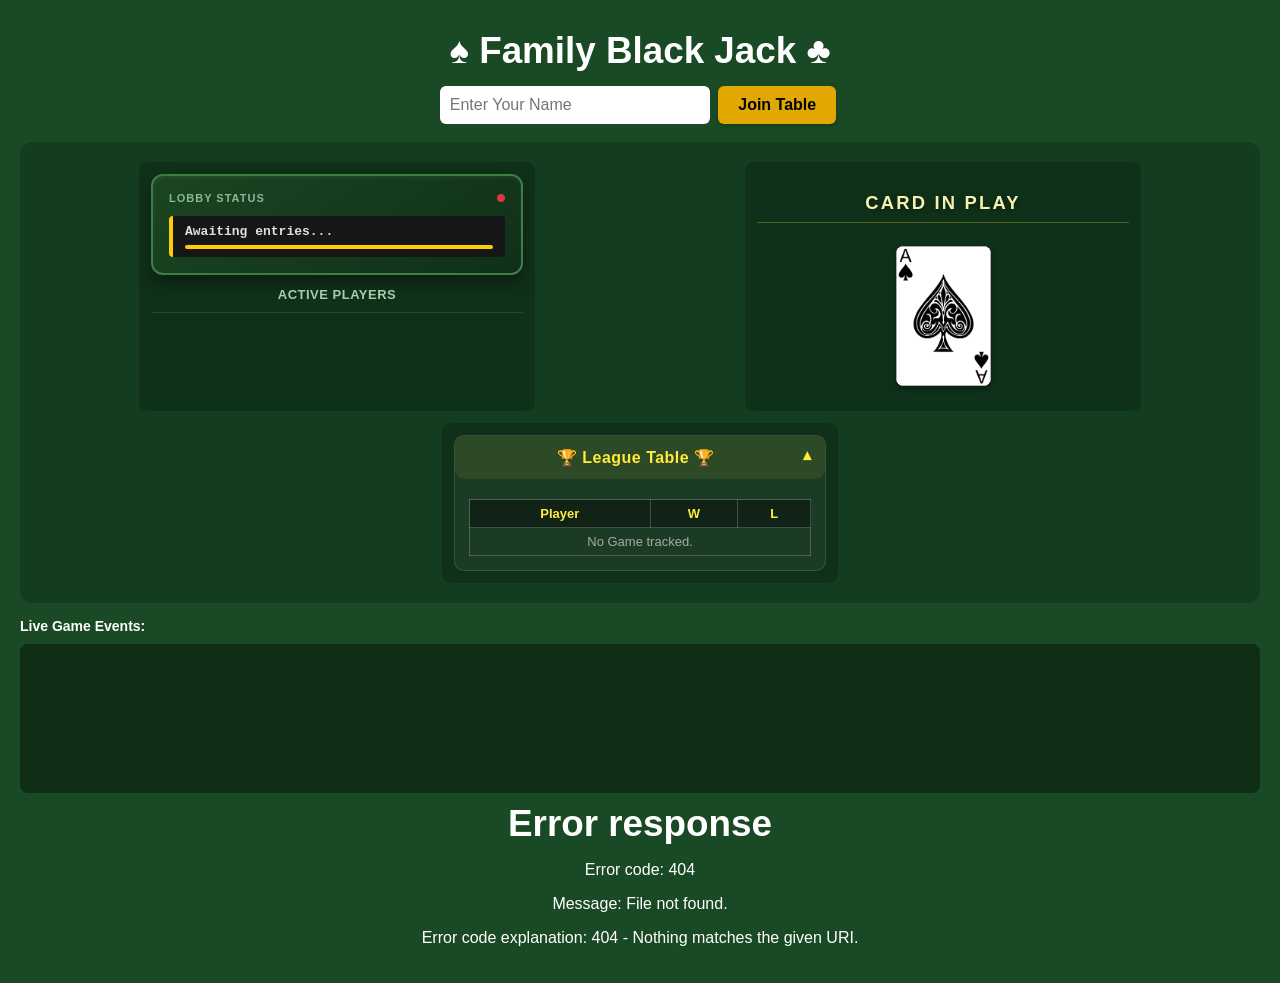
==== commit c7920057: "align buttons under title" ====
--- a/templates/index.html
+++ b/templates/index.html
@@ -21,15 +21,16 @@
     </style>
 </head>
 <body class="not-joined">
-    <div>
-        <span id="red-game-buttons" style="width: 10%;">
+    <div id="toast-notification"></div>
+
+    <h1>♠ Family Black Jack ♣</h1>
+
+    <div style="margin-bottom: 10px;">
+        <span id="red-game-buttons">
             <button id="logout-btn" class="btn-header" style="display:none;">Logout</button>
             <button id="reset-btn" class="btn-header" style="display:none;">Stop Game</button>
         </span>
     </div>
-    <div id="toast-notification"></div>
-
-    <h1>♠ Family Black-Jack ♣</h1>
 
     <div id="setup-panel">
         <input type="text" id="username" placeholder="Enter Your Name">
--- a/static/css/style.css
+++ b/static/css/style.css
@@ -269,7 +269,7 @@
 button:disabled { background: #4a544c !important; color: #888 !important; cursor: not-allowed; opacity: 0.6; box-shadow: none; }
 
 /* Standardized Button Classes */
-.btn-header { font-size: 12px; float: right; background-color: #dc3545; color: white; padding: 6px 12px; border-radius: 4px; margin-left: 10px; }
+.btn-header { font-size: 12px; display: inline-block; background-color: #dc3545; color: white; padding: 6px 12px; border-radius: 4px; margin: 0 5px; }
 .btn-header:hover:not(:disabled) { background-color: #c82333; }
 .btn-lobby { width: 51%; margin: 4px 0; border: 1px solid rgba(0,0,0,0.1); border-radius: 4px; padding: 8px; }
 .btn-purple { background-color: #6f42c1; color: white; }
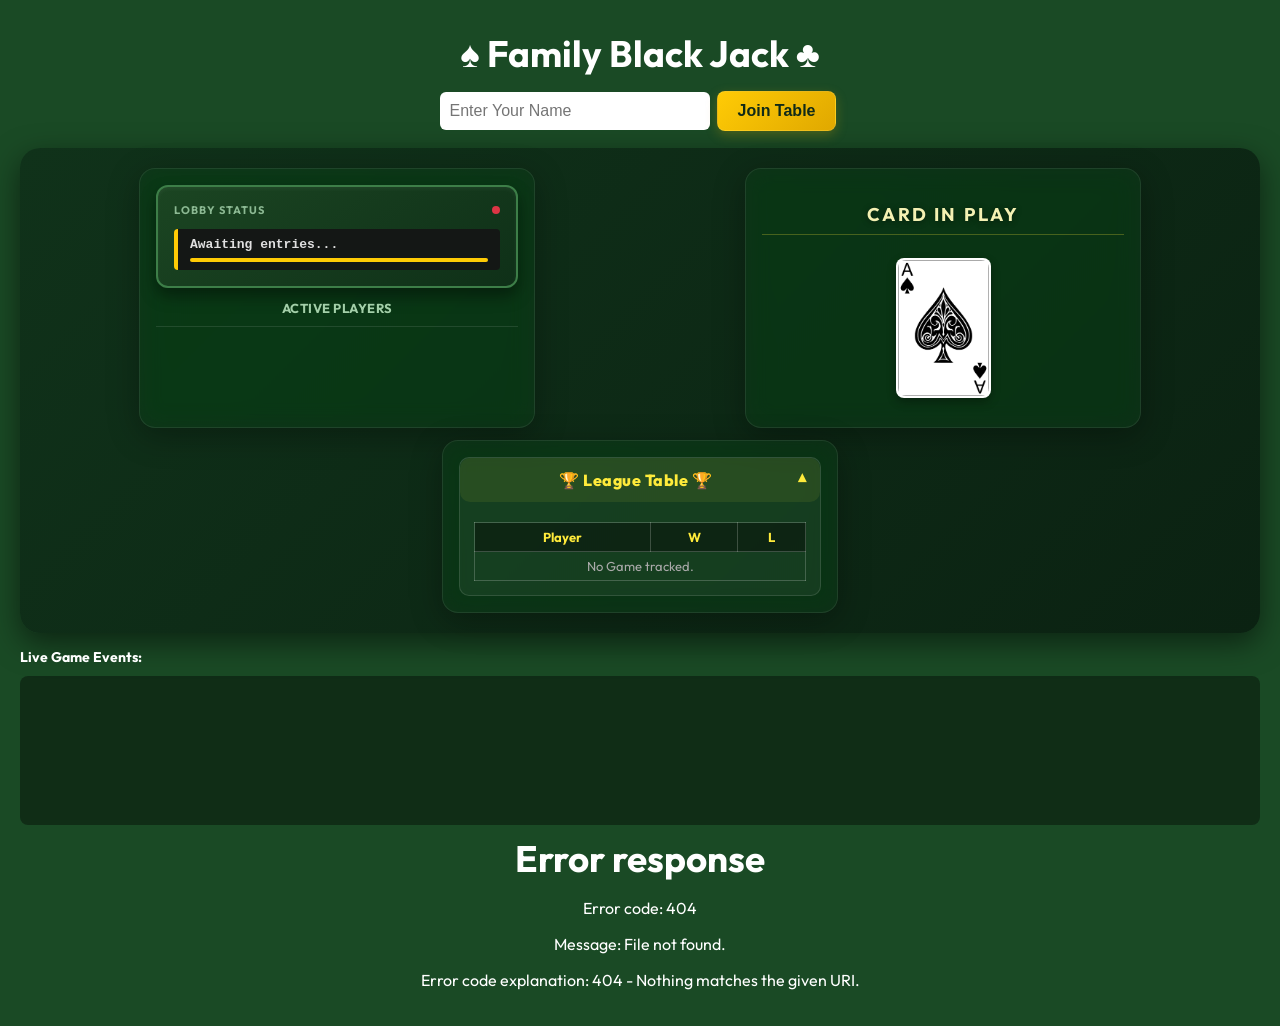
==== commit b8e5b419: "linting issue sorted" ====
--- a/templates/index.html
+++ b/templates/index.html
@@ -4,6 +4,10 @@
     <meta charset="UTF-8">
     <meta name="viewport" content="width=device-width, initial-scale=1.0, maximum-scale=1.0, user-select=no">
     <title>Family Blackjack Multiplayer</title>
+    
+    <link rel="preconnect" href="https://fonts.googleapis.com">
+    <link rel="preconnect" href="https://fonts.gstatic.com" crossorigin>
+    <link href="https://fonts.googleapis.com/css2?family=Outfit:wght@300;400;600;700;800&display=swap" rel="stylesheet">
     
     <script src="/static/js/socket.io.min.js"></script>
     
@@ -48,7 +52,7 @@
     <div class="status-dashboard">
         <div class="status-row">
             <span style="font-size: 11px; text-transform: uppercase; letter-spacing: 1px; color: #8cb993; font-weight: bold;">Lobby Status</span>
-            <span id="game-status-dot" style="width: 8px; height: 8px; background: #dc3545; border-radius: 50%; display: inline-block;"></span>
+            <span id="game-status-dot" class="status-dot idle"></span>
         </div>
         
         <div id="turn-badge-container" class="turn-badge">
@@ -77,6 +81,7 @@
         <button id="shuffle-players-btn" class="btn-lobby btn-purple">🔀 Shuffle Players</button>
         <button id="start-demo-btn" class="btn-lobby btn-info">🤖 Demo</button>
         <button id="stop-demo-btn" class="btn-lobby btn-warning" style="display: none;">🤖 Finish Demo</button>
+        <button id="add-bot-btn" class="btn-lobby" style="display: none;">🤖 Add Bot</button>
     </div>
 </div>
 
@@ -103,15 +108,10 @@
             <div style="margin-top: 5px;">
                 <button id="play-btn" disabled>Play Card(s)</button>
                 <button id="action-draw-btn">Draw Card</button>
+                <button id="joker-btn" style="display: none;">🃏 Play Joker</button>
             </div>
             
-            <div id="queen-actions" style="display:none; margin-top: 12px; background: rgba(0,0,0,0.2); padding: 8px; border-radius: 6px;">
-                <p style="color: #ffeb3b; font-weight: bold; margin: 0 0 5px 0; font-size: 14px;">👑 Queen Cascade Dump Suit:</p>
-                <button id="cascade-hearts-btn" class="btn-cascade">♥</button>
-                <button id="cascade-diamonds-btn" class="btn-cascade">♦</button>
-                <button id="cascade-clubs-btn" class="btn-cascade">♣</button>
-                <button id="cascade-spades-btn" class="btn-cascade">♠</button>
-            </div>
+
         </div>
         
         <div class="table-panel">
--- a/static/css/style.css
+++ b/static/css/style.css
@@ -1,6 +1,6 @@
 /* Base Setup & Mobile-First Reset */
 body { 
-    font-family: 'Segoe UI', -apple-system, BlinkMacSystemFont, sans-serif; 
+    font-family: 'Outfit', 'Segoe UI', -apple-system, BlinkMacSystemFont, sans-serif; 
     background: #1a4a25; 
     color: white; 
     text-align: center; 
@@ -35,17 +35,23 @@
     flex-wrap: wrap;
     gap: 12px;
     margin: 10px 0; 
-    background: #143d1f; 
-    padding: 12px; 
-    border-radius: 12px; 
+    background: linear-gradient(135deg, #10321a, #0b2212); 
+    padding: 16px; 
+    border-radius: 20px; 
+    box-shadow: 0 10px 30px rgba(0, 0, 0, 0.5);
 }
 
 .table-panel { 
-    background: rgba(0,0,0,0.2); 
-    padding: 12px; 
-    border-radius: 8px; 
+    background: rgba(20, 61, 31, 0.45); 
+    backdrop-filter: blur(12px) saturate(180%);
+    -webkit-backdrop-filter: blur(12px) saturate(180%);
+    border: 1px solid rgba(255, 255, 255, 0.08);
+    box-shadow: 0 8px 32px 0 rgba(0, 0, 0, 0.3);
+    padding: 16px; 
+    border-radius: 16px; 
     width: 100%;
     box-sizing: border-box;
+    transition: transform 0.3s ease, box-shadow 0.3s ease;
 }
 
 .hand-panel {
@@ -56,13 +62,35 @@
 .player-row {
     display: flex;
     flex-direction: column;
-    background: rgba(0, 0, 0, 0.15);
-    margin: 6px 0;
-    padding: 8px;
-    border-radius: 6px;
+    background: rgba(0, 0, 0, 0.25);
+    margin: 8px 0;
+    padding: 10px 12px;
+    border-radius: 10px;
     border-left: 4px solid transparent;
-}
-.player-row.active-turn { border-left-color: #ffeb3b; }
+    border: 1px solid rgba(255, 255, 255, 0.05);
+    transition: all 0.3s ease;
+}
+@keyframes activeRowGlow {
+    0% {
+        border-left-color: rgba(255, 235, 59, 0.4);
+        box-shadow: 0 0 5px rgba(255, 235, 59, 0.05);
+        background: rgba(255, 235, 59, 0.03);
+    }
+    50% {
+        border-left-color: rgba(255, 235, 59, 1);
+        box-shadow: 0 0 15px rgba(255, 235, 59, 0.15);
+        background: rgba(255, 235, 59, 0.08);
+    }
+    100% {
+        border-left-color: rgba(255, 235, 59, 0.4);
+        box-shadow: 0 0 5px rgba(255, 235, 59, 0.05);
+        background: rgba(255, 235, 59, 0.03);
+    }
+}
+.player-row.active-turn { 
+    border-left-width: 4px;
+    animation: activeRowGlow 2.5s infinite ease-in-out;
+}
 .player-meta { display: flex; justify-content: space-between; align-items: center; font-size: 14px; }
 .nudge-tray { display: flex; gap: 6px; margin-top: 6px; background: rgba(0,0,0,0.2); padding: 4px; border-radius: 4px; justify-content: flex-start; }
 .nudge-btn { background: transparent !important; box-shadow: none !important; padding: 2px 6px !important; margin: 0 !important; font-size: 16px !important; opacity: 0.8; transition: transform 0.1s ease; }
@@ -138,9 +166,10 @@
     border-radius: 8px; 
     margin: 3px;
     box-sizing: border-box;
-    box-shadow: 0 3px 7px rgba(0,0,0,0.4);
+    box-shadow: 0 4px 10px rgba(0,0,0,0.3);
     cursor: pointer; 
     flex-shrink: 0;
+    border: 2px solid transparent;
     
     /* Explicitly prefixed user-select engine properties */
     -webkit-user-select: none;  /* Mobile Safari / Chrome Webview */
@@ -151,12 +180,21 @@
     display: inline-grid;
     grid-template-columns: 22px 1fr 22px;
     grid-template-rows: 24px 1fr 24px;
+
+    /* Premium 3D Transitions */
+    transform-style: preserve-3d;
+    perspective: 1000px;
+    transition: transform 0.25s cubic-bezier(0.25, 0.8, 0.25, 1), box-shadow 0.25s ease, border-color 0.25s ease, background 0.25s ease;
+}
+
+.card:hover:not(.selected) {
+    transform: translateY(-8px) scale(1.04) rotateX(4deg);
+    box-shadow: 0 12px 24px rgba(0, 0, 0, 0.45);
 }
 
 .card.image-card {
     display: inline-block;
     background: white;
-    
 }
 
 .card-img {
@@ -166,40 +204,12 @@
     display: block;
 }
 
-.card .pip-tl {
-    grid-column: 1;
-    grid-row: 1;
-    text-align: center;
-    font-size: 13px;
-    font-weight: 800;
-    line-height: 1.1;
-    padding-top: 3px;
-    padding-left: 2px;
-}
-.card .pip-br {
-    grid-column: 3;
-    grid-row: 3;
-    text-align: center;
-    font-size: 13px;
-    font-weight: 800;
-    line-height: 1.1;
-    transform: rotate(180deg);
-    padding-top: 3px;
-    padding-left: 2px;
-}
-.card .suit-center {
-    grid-column: 2;
-    grid-row: 2;
-    display: flex;
-    align-items: center;
-    justify-content: center;
-    font-size: 28px;
-}
 
 .card.selected { 
     border-color: #ffeb3b; 
     background: #fffde7; 
-    transform: translateY(-12px); 
+    transform: translateY(-16px) scale(1.05); 
+    box-shadow: 0 16px 28px rgba(255, 235, 95, 0.3);
 }
 .red { color: #d9534f; }
 
@@ -237,8 +247,10 @@
     grid-template-rows: 28px 1fr 28px;
     cursor: default;
 }
-.discard-wrapper .card .pip-tl, .discard-wrapper .card .pip-br { font-size: 16px; }
-.discard-wrapper .card .suit-center { font-size: 38px; }
+.discard-wrapper .card:hover {
+    transform: none !important;
+    box-shadow: 0 4px 10px rgba(0,0,0,0.3) !important;
+}
 
 /* Buttons & Inputs */
 .panel-heading {
@@ -253,20 +265,28 @@
 }
 
 button { 
-    background: #e0a800; 
-    border: none; 
+    background: linear-gradient(135deg, #ffcb05, #e0a800); 
+    border: 1px solid rgba(255, 255, 255, 0.1); 
     padding: 12px 18px; 
     font-size: 15px; 
     font-weight: bold; 
-    border-radius: 6px; 
+    border-radius: 8px; 
     cursor: pointer; 
     margin: 4px; 
-    color: black;
-    box-shadow: 0 2px 4px rgba(0,0,0,0.2);
+    color: #102a18;
+    box-shadow: 0 4px 12px rgba(224, 168, 0, 0.25);
     -webkit-tap-highlight-color: transparent;
-}
-button:hover:not(:disabled) { background: #ffc107; }
-button:disabled { background: #4a544c !important; color: #888 !important; cursor: not-allowed; opacity: 0.6; box-shadow: none; }
+    transition: all 0.2s ease;
+}
+button:hover:not(:disabled) { 
+    background: linear-gradient(135deg, #ffe066, #ffcb05);
+    transform: translateY(-2px);
+    box-shadow: 0 6px 16px rgba(224, 168, 0, 0.4);
+}
+button:active:not(:disabled) {
+    transform: translateY(0);
+}
+button:disabled { background: #4a544c !important; color: #888 !important; cursor: not-allowed; opacity: 0.6; box-shadow: none; transform: none !important; }
 
 /* Standardized Button Classes */
 .btn-header { font-size: 12px; display: inline-block; background-color: #dc3545; color: white; padding: 6px 12px; border-radius: 4px; margin: 0 5px; }
@@ -283,8 +303,6 @@
 .btn-dark-green:hover:not(:disabled) { background-color: #3b433d; }
 .btn-blue { background-color: #2b5c8f; }
 .btn-blue:hover:not(:disabled) { background-color: #224a73; }
-.btn-cascade { padding: 6px 12px; font-size: 13px; border-radius: 4px; background-color: rgba(255,255,255,0.8); color: black; }
-.btn-cascade:hover:not(:disabled) { background-color: #ffffff; }
 .btn-red { background-color: #dc3545; color: white; border-radius: 4px; padding: 8px 16px; }
 .btn-red:hover:not(:disabled) { background-color: #c82333; }
 .btn-orange { background-color: #f0ad4e; color: white; border-radius: 4px; padding: 8px 16px; }
@@ -478,7 +496,10 @@
 .generic-modal { display: none; position: fixed; top: 0; left: 0; width: 100%; height: 100%; background: rgba(0,0,0,0.85); z-index: 1000; justify-content: center; align-items: center; padding: 15px; box-sizing: border-box; }
 .modal-content { background: #143d1f; border: 3px solid #ffeb3b; padding: 20px; border-radius: 12px; text-align: center; box-shadow: 0 5px 15px rgba(0,0,0,0.5); max-width: 400px; width: 100%; }
 
-#toast-notification { visibility: hidden; min-width: 250px; background-color: #7c1515; color: #fff; text-align: center; border: 2px solid #ff3b30; border-radius: 8px; padding: 12px; position: fixed; z-index: 2000; left: 50%; top: -50px; transform: translateX(-50%); font-weight: bold; box-shadow: 0 4px 12px rgba(0,0,0,0.5); opacity: 0; transition: opacity 0.3s, top 0.3s; width: 80%; max-width: 340px; }
+#toast-notification { visibility: hidden; min-width: 250px; text-align: center; border-radius: 8px; padding: 12px; position: fixed; z-index: 2000; left: 50%; top: -50px; transform: translateX(-50%); font-weight: bold; box-shadow: 0 4px 12px rgba(0,0,0,0.5); opacity: 0; transition: opacity 0.3s, top 0.3s; width: 80%; max-width: 340px; }
+#toast-notification.toast-error { background-color: #7c1515; color: #fff; border: 2px solid #ff3b30; }
+#toast-notification.toast-chat { background-color: #143d1f; color: #fff; border: 2px solid #ffeb3b; }
+#toast-notification.toast-nudge { background-color: #fd7e14; color: #fff; border: 2px solid #ffcb05; }
 #toast-notification.show { visibility: visible; opacity: 1; top: 15px; }
 
 .league-table { width: 100%; border-collapse: collapse; margin-top: 8px; font-size: 13px; }
@@ -536,18 +557,45 @@
 /* Battle Alert Banner for Stacking Penalties */
 .battle-banner {
     display: none;
-    background: linear-gradient(45deg, #7a1515, #b71c1c);
-    border: 1px solid #ff5252;
-    border-radius: 6px;
-    padding: 10px;
+    border-radius: 8px;
+    padding: 12px;
     color: white;
     font-weight: bold;
     font-size: 13px;
     align-items: center;
     gap: 10px;
     margin-top: 8px;
-    box-shadow: 0 4px 10px rgba(183, 28, 28, 0.4);
-    animation: pulseGlow 1.5s infinite alternate;
+    transition: all 0.3s ease;
+}
+
+/* Escalating Penalty Stacking Animations */
+.battle-banner.penalty-low {
+    background: linear-gradient(45deg, #7a1515, #b71c1c);
+    border: 1px solid #ff5252;
+    animation: penaltyPulseLow 1.5s infinite alternate;
+}
+.battle-banner.penalty-mid {
+    background: linear-gradient(45deg, #991212, #d32f2f);
+    border: 1px solid #ff4444;
+    animation: penaltyPulseMid 0.9s infinite alternate;
+}
+.battle-banner.penalty-high {
+    background: linear-gradient(45deg, #c62828, #ff1744);
+    border: 1.5px solid #ff5252;
+    animation: penaltyPulseHigh 0.5s infinite alternate;
+}
+
+@keyframes penaltyPulseLow {
+    0% { box-shadow: 0 4px 10px rgba(183, 28, 28, 0.3); }
+    100% { box-shadow: 0 4px 18px rgba(255, 82, 82, 0.5); }
+}
+@keyframes penaltyPulseMid {
+    0% { box-shadow: 0 4px 12px rgba(211, 47, 47, 0.4); transform: scale(1); }
+    100% { box-shadow: 0 4px 24px rgba(255, 82, 82, 0.7); transform: scale(1.02); }
+}
+@keyframes penaltyPulseHigh {
+    0% { box-shadow: 0 4px 15px rgba(255, 23, 68, 0.5); transform: scale(1); }
+    100% { box-shadow: 0 4px 32px rgba(255, 23, 68, 0.9); transform: scale(1.04); }
 }
 
 #active-suit-indicator {
@@ -618,3 +666,19 @@
 .awards-section > div:nth-child(4) { animation-delay: 0.9s; }
 .awards-section > div:nth-child(5) { animation-delay: 1.2s; }
 .awards-section > div:nth-child(6) { animation-delay: 1.5s; }
+
+/* Lobby status dot styles */
+.status-dot {
+    width: 8px;
+    height: 8px;
+    border-radius: 50%;
+    display: inline-block;
+    transition: background-color 0.3s ease, box-shadow 0.3s ease;
+}
+.status-dot.idle {
+    background-color: #dc3545;
+}
+.status-dot.live {
+    background-color: #00ff66;
+    box-shadow: 0 0 8px #00ff66;
+}
